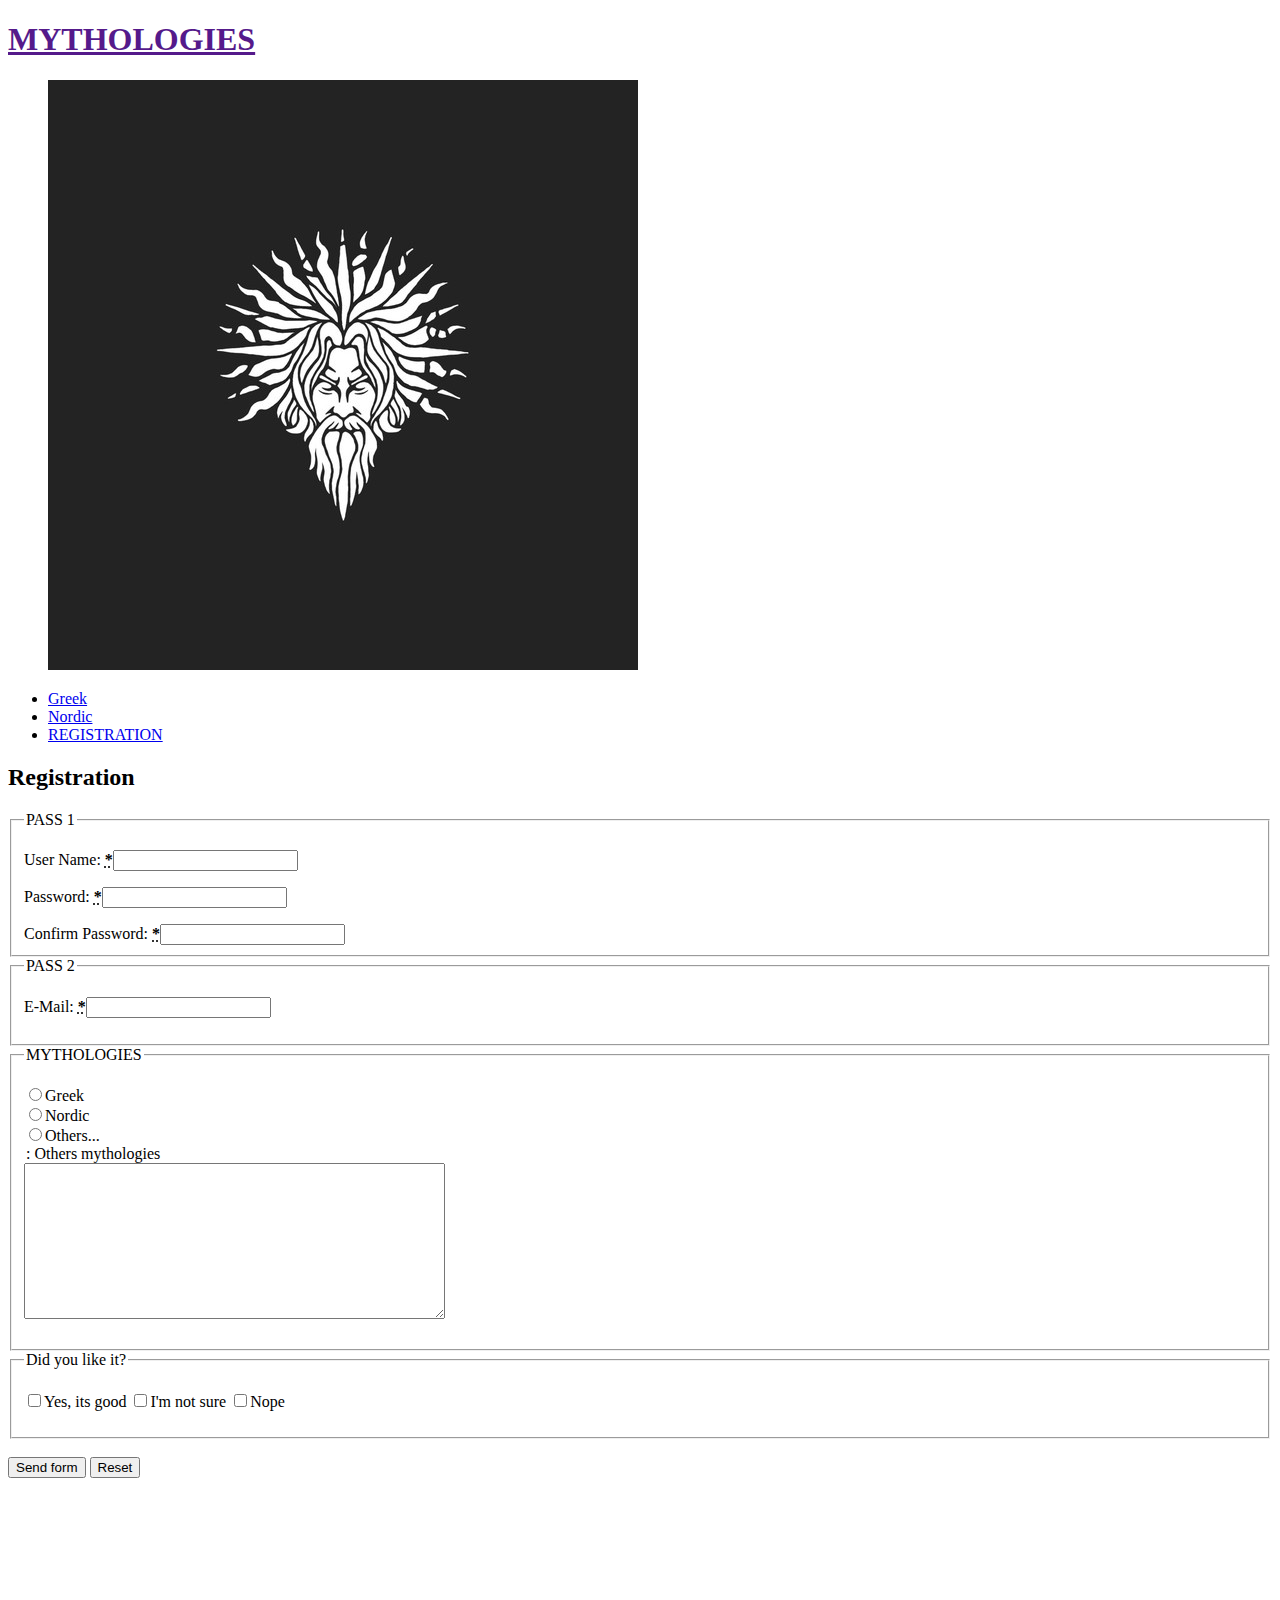
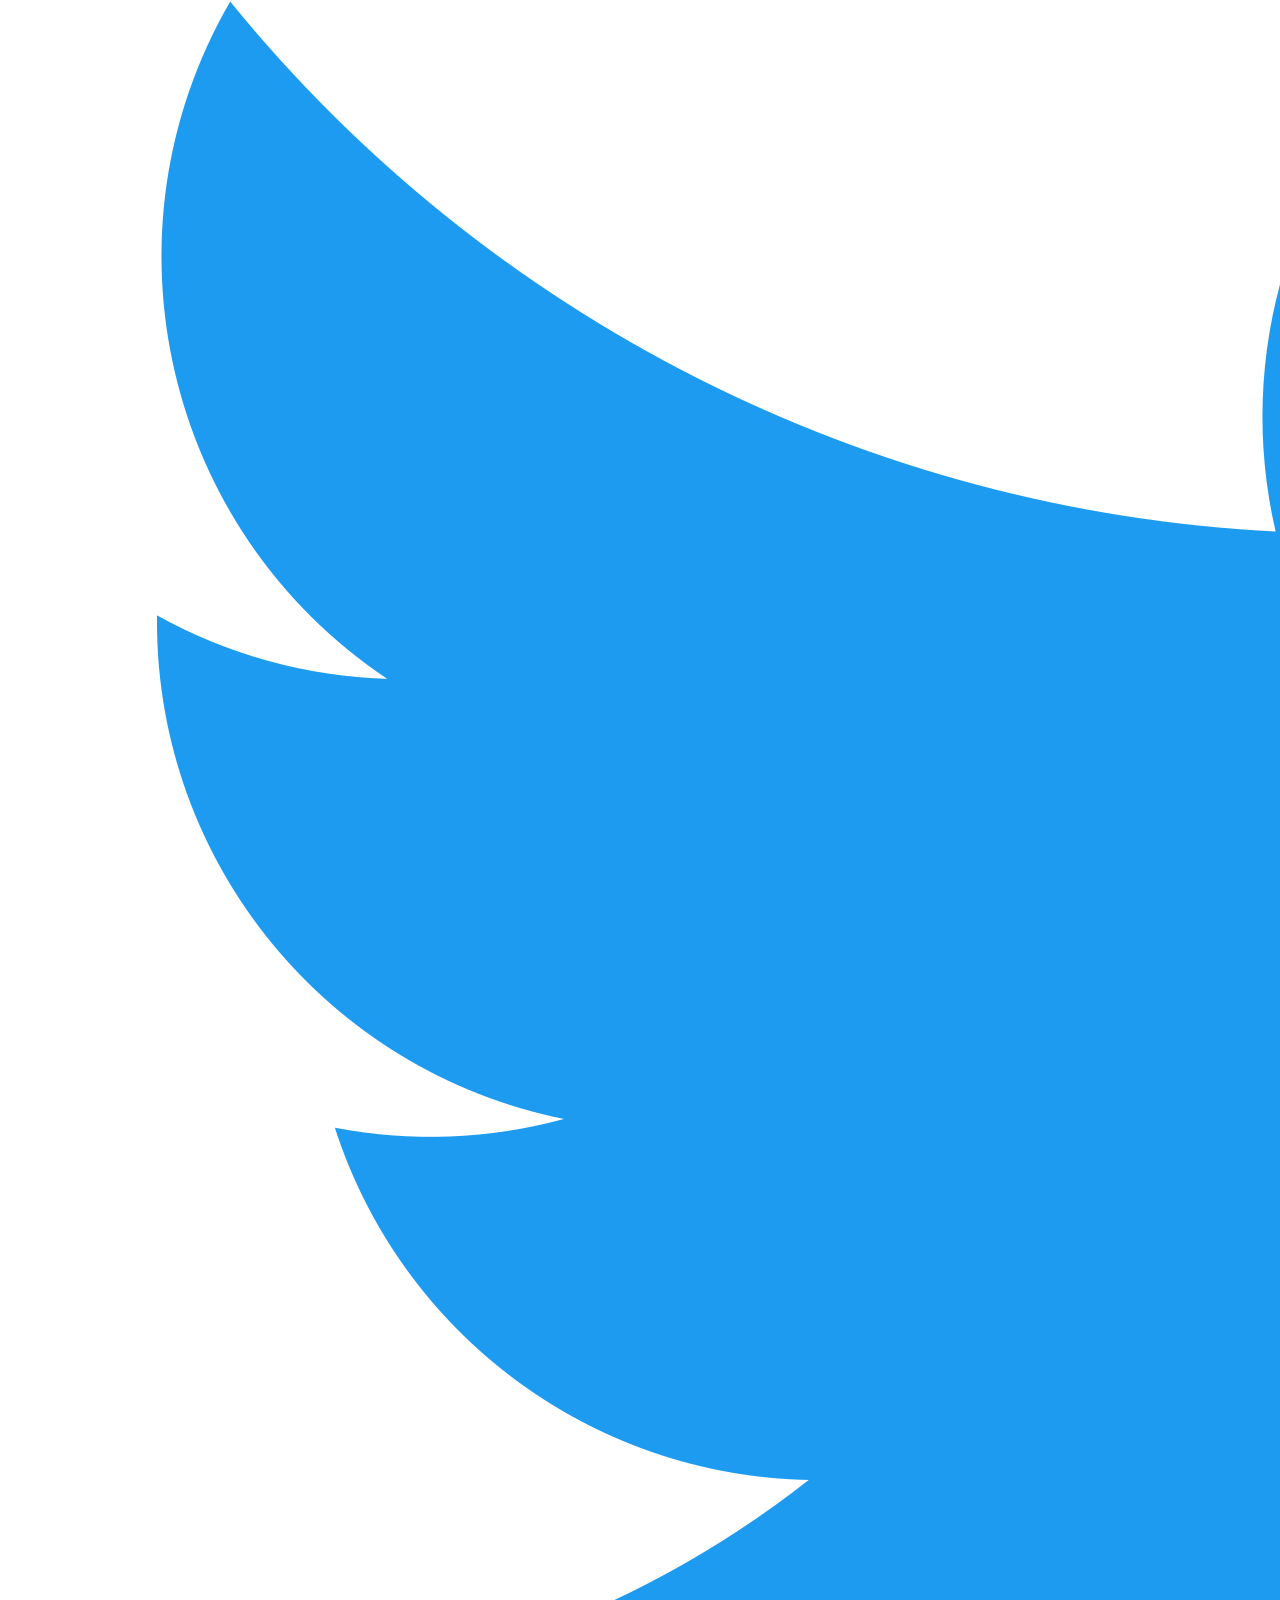
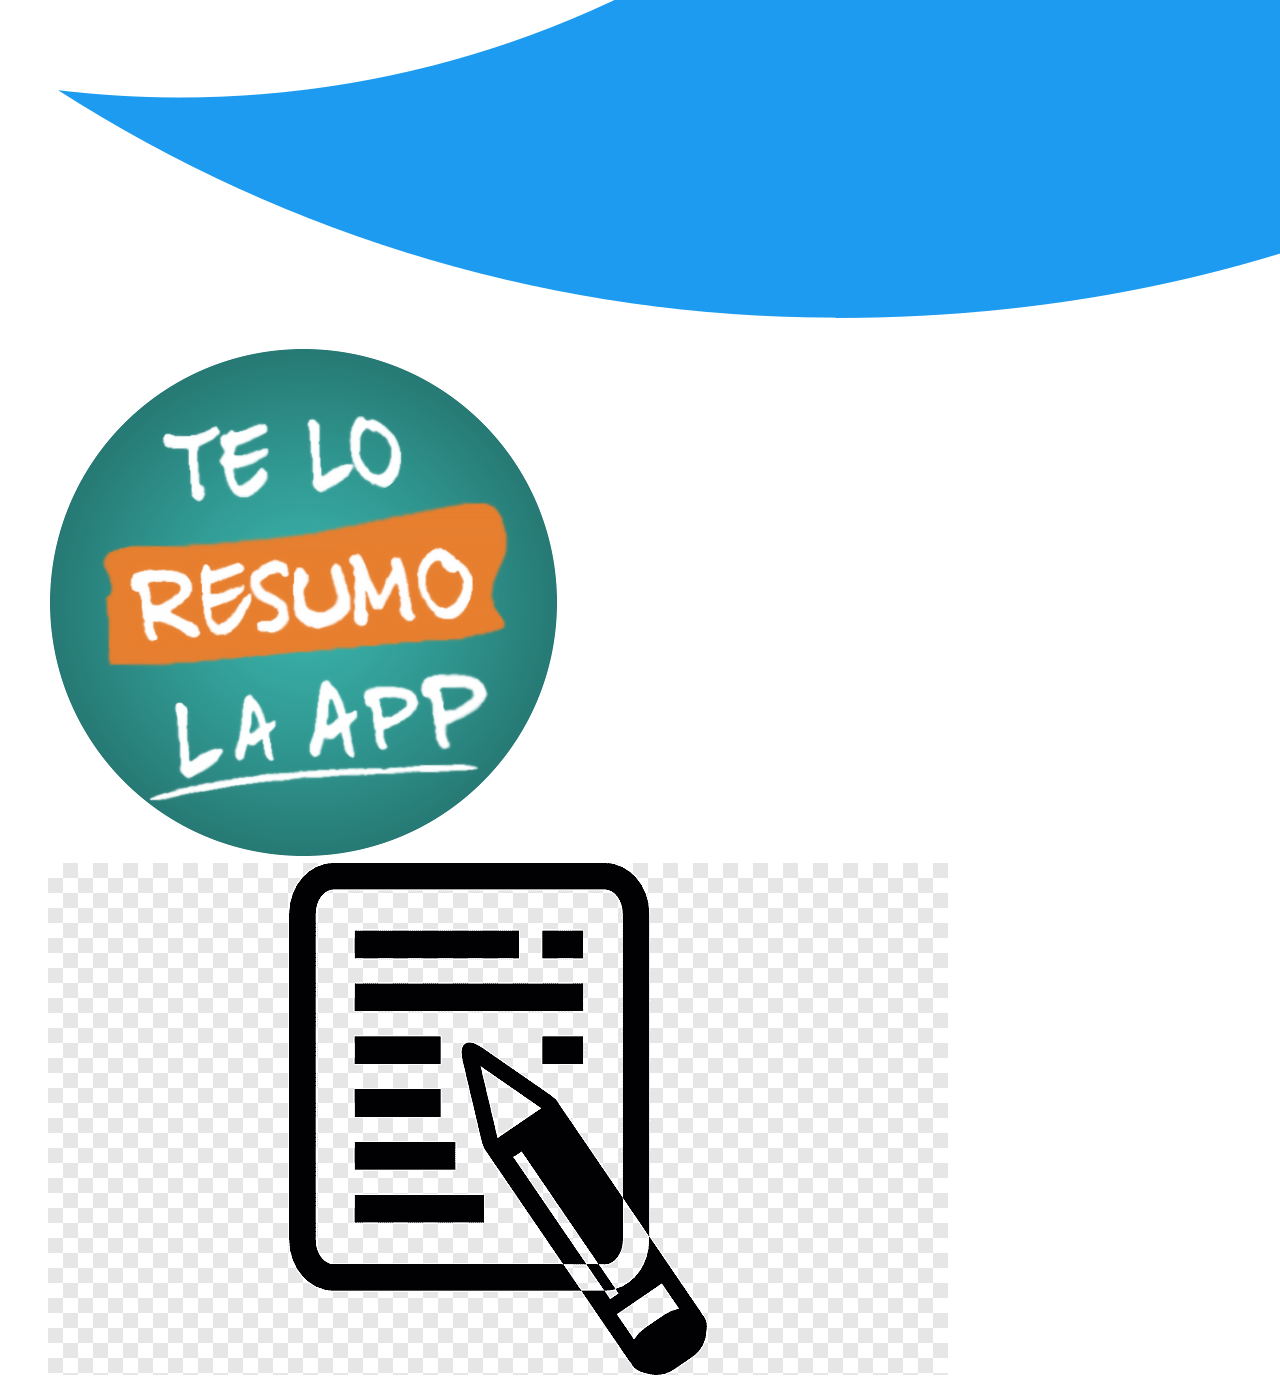
==== registration.html @ f06e01f7 "hola" ====
<!DOCTYPE html>
<html lang="en">

<head>
    <meta charset="utf-8">
    <title>MYTHOLOGIES</title>
    <link href="" type="text/css" rel="stylesheet">
</head>

<body>
    <header>
        <h1><a href="">MYTHOLOGIES</a></h1>
        <figure>
            <img src="../IMAGES/logo.jpg">
        </figure>
        <nav>
            <ul>
                <li><a href="../GREEK/greek.html">Greek</a></li>
                <li><a href="../NORDIC/nordic.html">Nordic</a></li>
                <li><a href="../registration.html">REGISTRATION </a></li>
            </ul>
        </nav>
    </header>
    <section>
        <h2>Registration</h2>
        <fieldset>
            <legend>PASS 1</legend>
            <p>
                User Name: <strong><abbr title="required">*</abbr></strong><input name="username" type="text" />
            </p>
            <p>
                Password: <strong><abbr title="required">*</abbr></strong><input name="password" type="password" />
            </p>
                Confirm Password: <strong><abbr title="required">*</abbr></strong><input name="confirm" type="password" />    
        </fieldset>
       
        <fieldset>
            <legend>PASS 2</legend>
            <p>
                E-Mail: <strong><abbr title="required">*</abbr></strong><input name="E-Mail" type="text" />
            </p>
        </fieldset>
        <fieldset>
            <legend>MYTHOLOGIES</legend>
            <p>
                <input type="radio" name="PC" value="G">Greek<br>
                <input type="radio" name="PC" value="N">Nordic<br>
                <input type="radio" name="PC" value="O">Others...
            <legend>: Others mythologies</legend>
            <textarea name="comments" rows="10" cols="50"></textarea>

            </p>
        </fieldset>
        <fieldset>
            <legend>Did you like it?</legend>
            <p>
                <input type="checkbox" name="like_1">Yes, its good
                <input type="checkbox" name="like_2">I'm not sure
                <input type="checkbox" name="like_3">Nope
        </fieldset>


        <br><input type="submit" value="Send form">
        <input type="reset" value="Reset">
    </section>

    <footer>
        <figure>
            <img src="IMAGES/twiterColaborador.jpg">
            <img src="IMAGES/teloresumoColaborador.png">
            <img src="IMAGES/escrituraColaborador.png">
        </figure>
    </footer>
</body>

</html>
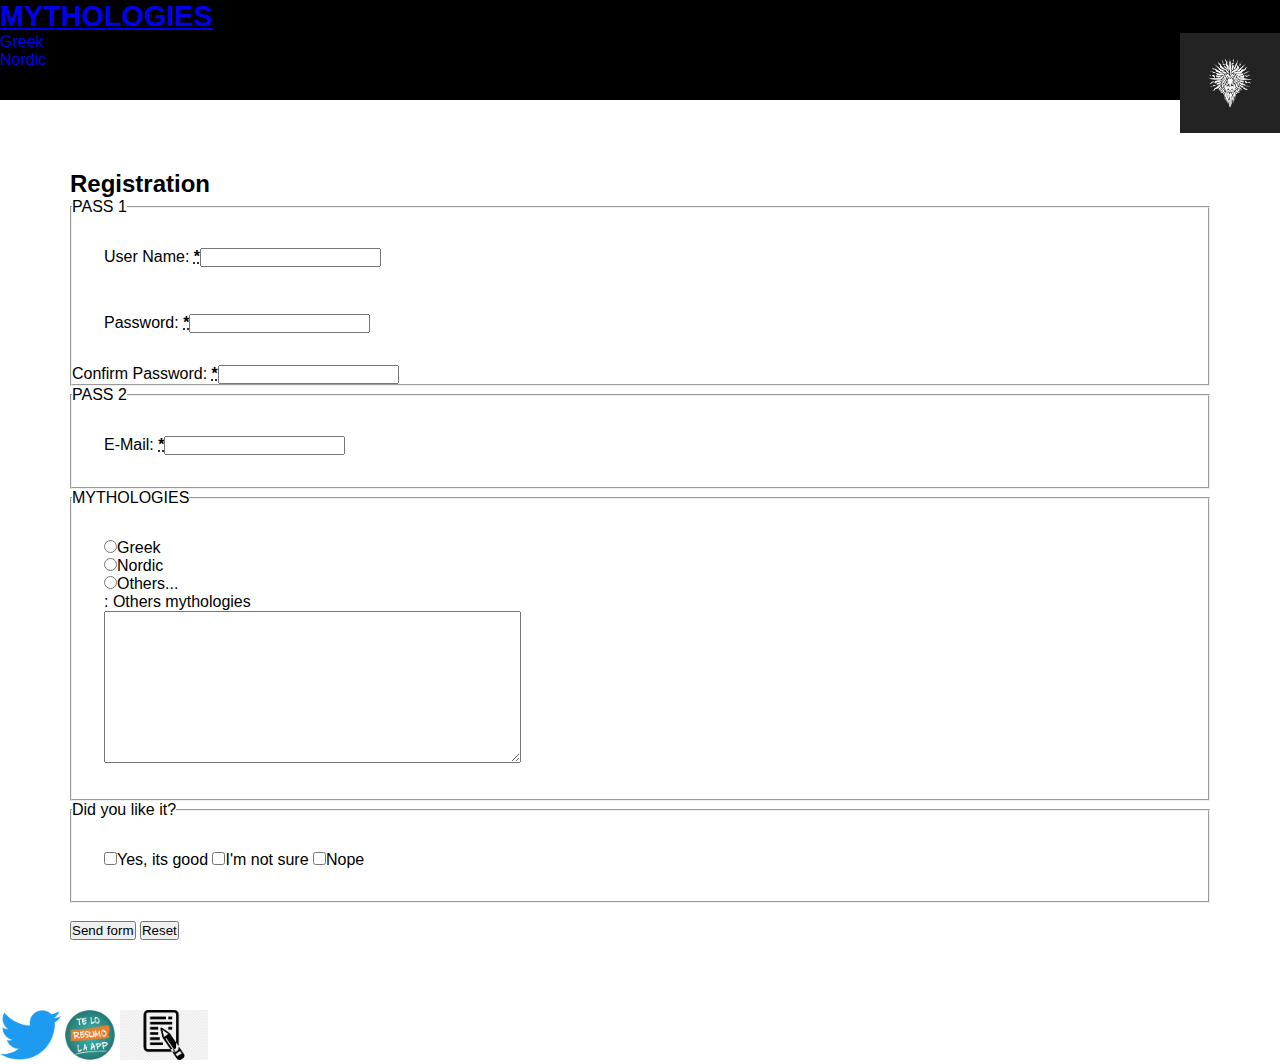
==== commit 2fb1e30f: "hola" ====
--- a/registration.html
+++ b/registration.html
@@ -4,20 +4,19 @@
 <head>
     <meta charset="utf-8">
     <title>MYTHOLOGIES</title>
-    <link href="" type="text/css" rel="stylesheet">
+    <link href="CSS/style.css" type="text/css" rel="stylesheet">
 </head>
 
 <body>
     <header>
-        <h1><a href="">MYTHOLOGIES</a></h1>
+        <h1><a href="index.html">MYTHOLOGIES</a></h1>
         <figure>
-            <img src="../IMAGES/logo.jpg">
+            <img src="IMAGES/logo.jpg" class="logo">
         </figure>
         <nav>
             <ul>
-                <li><a href="../GREEK/greek.html">Greek</a></li>
-                <li><a href="../NORDIC/nordic.html">Nordic</a></li>
-                <li><a href="../registration.html">REGISTRATION </a></li>
+                <li><a href="GREEK/greek.html">Greek</a></li>
+                <li><a href="NORDIC/nordic.html">Nordic</a></li>
             </ul>
         </nav>
     </header>
@@ -65,12 +64,10 @@
     </section>
 
     <footer>
-        <figure>
-            <img src="IMAGES/twiterColaborador.jpg">
-            <img src="IMAGES/teloresumoColaborador.png">
-            <img src="IMAGES/escrituraColaborador.png">
-        </figure>
-    </footer>
+        <img src="IMAGES/twiterColaborador.jpg" class="fotosColab">
+        <img src="IMAGES/teloresumoColaborador.png" class="fotosColab">
+        <img src="IMAGES/escrituraColaborador.png" class="fotosColab">
+</footer>
 </body>
 
 </html>--- a/CSS/style.css
+++ b/CSS/style.css
@@ -0,0 +1,86 @@
+*{
+    margin: 0;
+    padding: 0;
+}
+
+body{
+    margin: 0 auto;
+    font-family: 'Roboto', sans-serif;
+}
+p{
+    padding: 15px;
+    margin: 17px;
+}
+
+
+nav a{
+    text-decoration: none;
+}
+
+
+ul{
+    list-style: none;
+}
+
+h1{
+    font-size: 1.8rem;
+    text-align: center; 
+    display: inline-block;
+}
+
+  
+header img {
+    height: 40px;
+  
+  }
+header{
+    background-color: black;
+    height: 100px;
+}
+.logo{
+    float: right;
+    height: 100px;
+}
+
+.imagesIndexGreek{
+    height: 250px;
+    float: left;
+    padding: 10px;
+}
+
+.imagesIndexNordic{
+    height: 250px;
+    float: right;
+    padding: 10px;
+}
+
+.fotosColab{
+    height: 50px;
+}
+
+.greekphoto{
+    height: 250px;
+}
+
+.godsgreeks{
+    height: 500px;
+    padding: 10px;
+}
+
+.nordicphoto{
+    height: 250px;
+}
+
+.godsnordic{
+    height: 250px;
+}
+
+article{
+    width: 1000px;
+    margin: 0 auto;
+}
+
+section{
+    margin: 20px;
+    padding: 50px;
+}
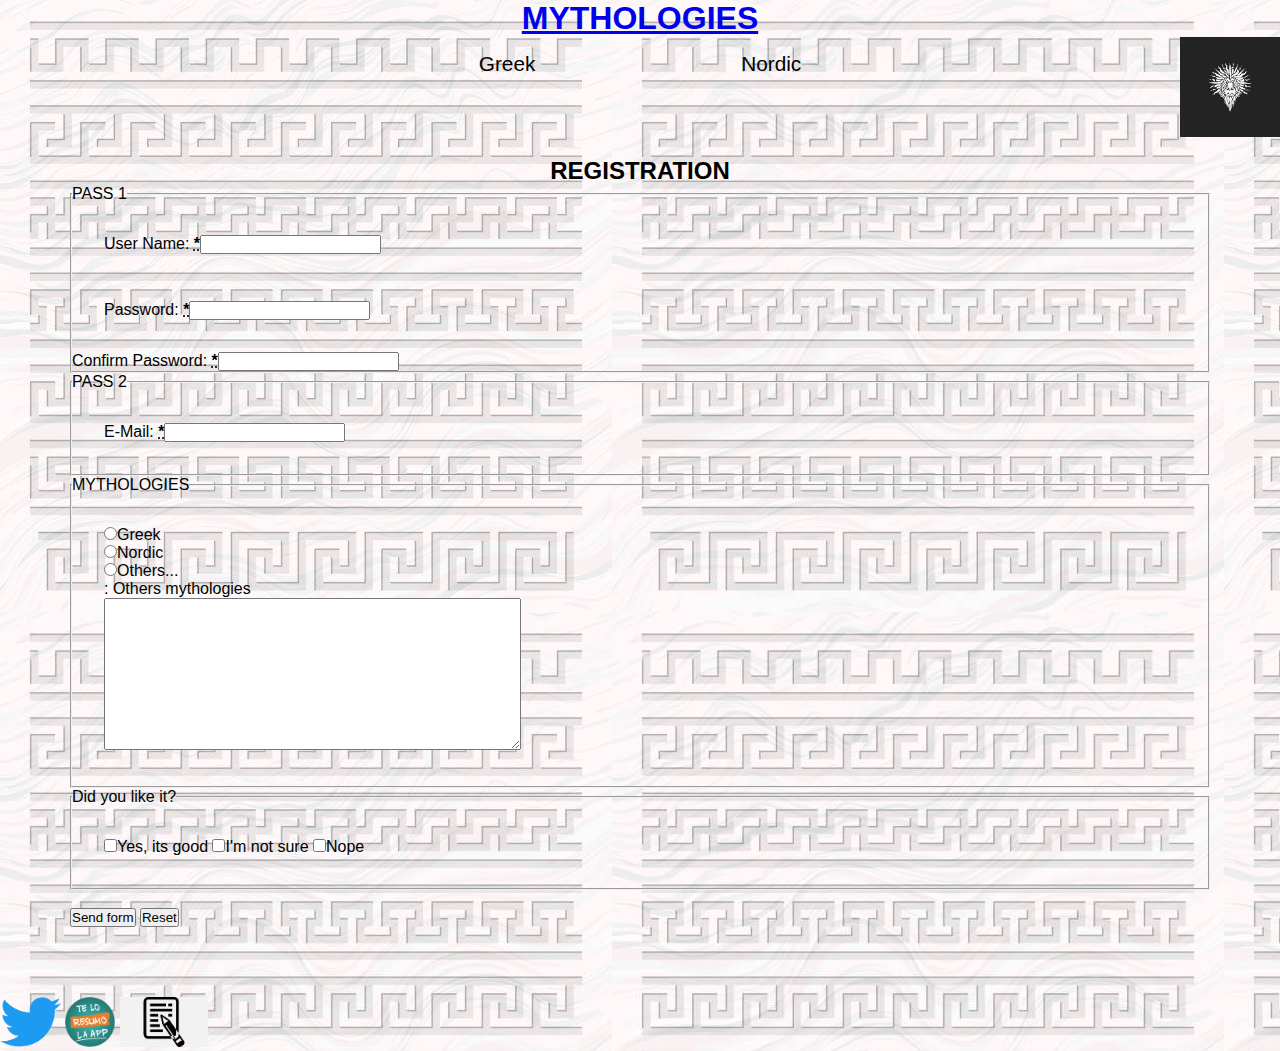
==== commit 2e9577eb: "hola" ====
--- a/registration.html
+++ b/registration.html
@@ -8,6 +8,7 @@
 </head>
 
 <body>
+    <div class="div-image-fondo-todo">
     <header>
         <h1><a href="index.html">MYTHOLOGIES</a></h1>
         <figure>
@@ -21,7 +22,7 @@
         </nav>
     </header>
     <section>
-        <h2>Registration</h2>
+        <h2>REGISTRATION</h2>
         <fieldset>
             <legend>PASS 1</legend>
             <p>
@@ -68,6 +69,7 @@
         <img src="IMAGES/teloresumoColaborador.png" class="fotosColab">
         <img src="IMAGES/escrituraColaborador.png" class="fotosColab">
 </footer>
+    </div>
 </body>
 
 </html>--- a/CSS/style.css
+++ b/CSS/style.css
@@ -4,14 +4,13 @@
 }
 
 body{
-    margin: 0 auto;
     font-family: 'Roboto', sans-serif;
 }
+
 p{
     padding: 15px;
     margin: 17px;
 }
-
 
 nav a{
     text-decoration: none;
@@ -23,20 +22,44 @@
 }
 
 h1{
-    font-size: 1.8rem;
     text-align: center; 
-    display: inline-block;
 }
 
-  
-header img {
-    height: 40px;
-  
-  }
-header{
-    background-color: black;
-    height: 100px;
+
+header h1{
+    text-align: center;
 }
+
+nav {
+    font-size: 1.3rem;
+    text-align: center;
+    padding: .5em;
+    margin:  5px 170px;
+
+}
+
+nav li{
+    display: inline;
+    padding: 20px 100px;
+}
+
+nav a {
+    color: black;
+    text-decoration: solid;
+}
+
+.div-image-fondo-nordic{
+    background-image: url(../IMAGES/fondonordic.jpeg);
+}
+
+.div-image-fondo-greek{
+    background-image: url(../IMAGES/fondogreek.jpeg);
+}
+
+.div-image-fondo-todo{
+    background-image: url(../IMAGES/fondogreek.jpeg);
+}
+
 .logo{
     float: right;
     height: 100px;
@@ -59,20 +82,36 @@
 }
 
 .greekphoto{
-    height: 250px;
+    height: 280px;
+    display: block;
+    margin-left: auto;
+    margin-right: auto;
 }
 
 .godsgreeks{
     height: 500px;
-    padding: 10px;
+    padding: 30px;
+    display: block;
+    margin-left: auto;
+    margin-right: auto;
 }
 
 .nordicphoto{
-    height: 250px;
+    height: 280px;
+    display: block;
+    margin-left: auto;
+    margin-right: auto;
 }
 
 .godsnordic{
     height: 250px;
+    display: block;
+    margin-left: auto;
+    margin-right: auto;
+}
+
+h2{
+    text-align: center;
 }
 
 article{
@@ -84,3 +123,37 @@
     margin: 20px;
     padding: 50px;
 }
+
+.fondonordic{
+    background-color: #fff;
+}
+
+table, th, td{
+    text-align: center;
+    border-collapse: collapse;
+    border: 2px solid;
+}
+
+th{
+    padding: 10px 10px;
+    padding-bottom: 12px;
+    background-color: #f5f36f98;
+}
+
+td{
+    padding: 7px 7px;
+    padding-bottom: 12px;
+    background-color:#f02b5cb2;
+}
+
+table{
+    float: center;
+}
+
+.hellenicname{
+    background-color: #e05947b2;
+}
+
+.attribution{
+    background-color: #ff000088;
+}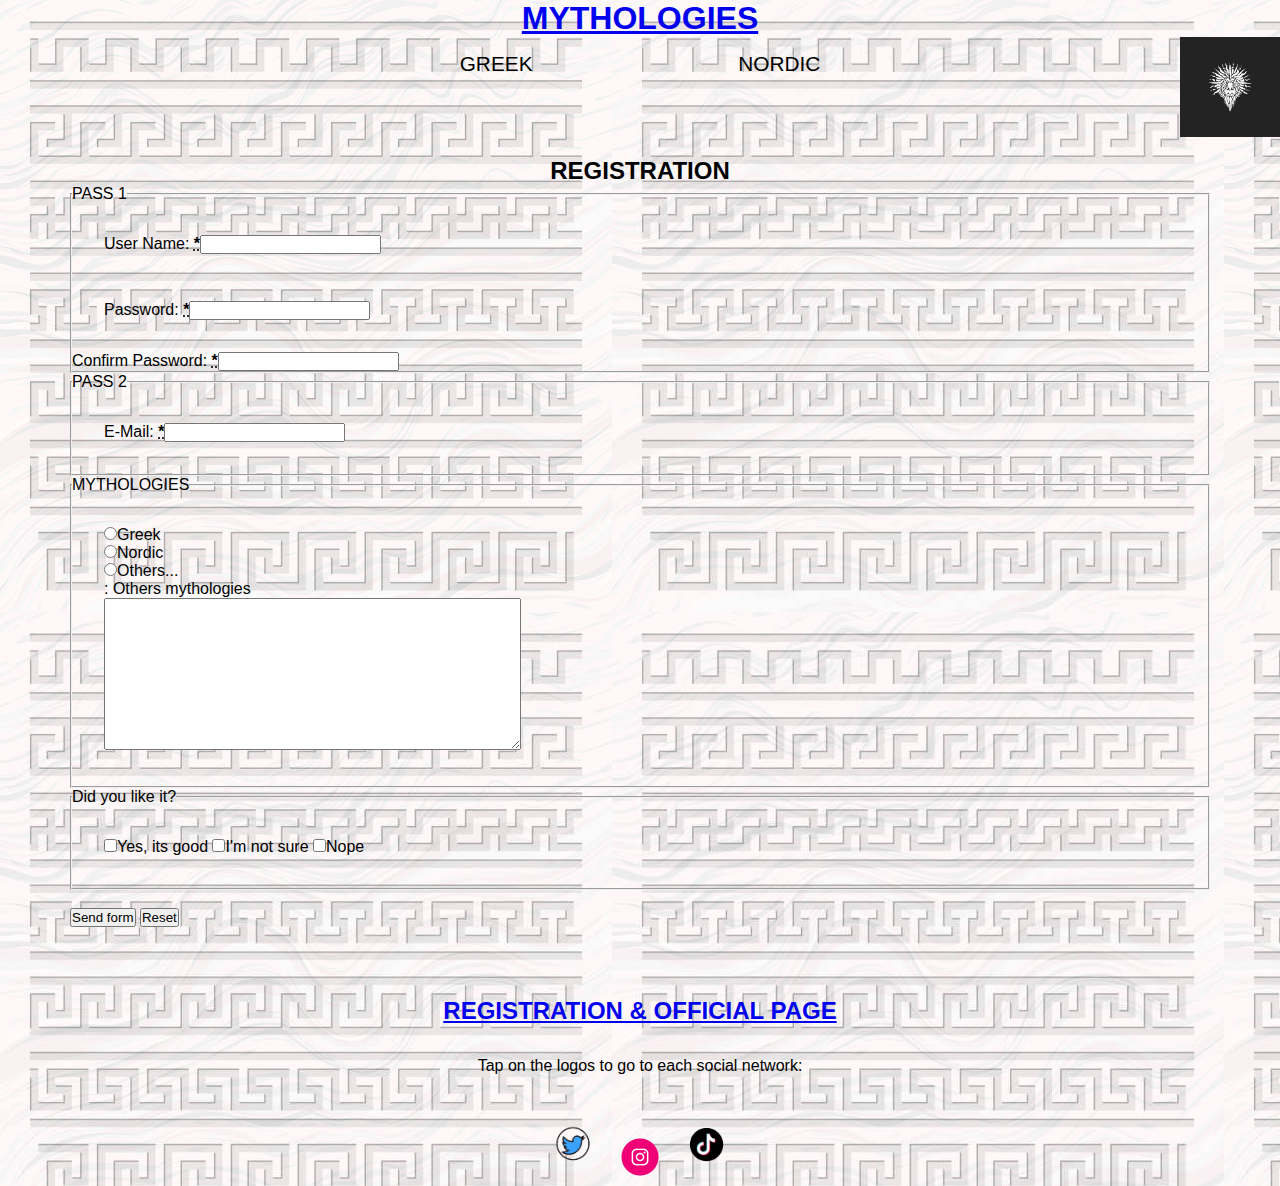
==== commit d36bdc2f: "hola" ====
--- a/registration.html
+++ b/registration.html
@@ -16,8 +16,8 @@
         </figure>
         <nav>
             <ul>
-                <li><a href="GREEK/greek.html">Greek</a></li>
-                <li><a href="NORDIC/nordic.html">Nordic</a></li>
+                <li><a href="GREEK/greek.html">GREEK</a></li>
+                <li><a href="NORDIC/nordic.html">NORDIC</a></li>
             </ul>
         </nav>
     </header>
@@ -65,11 +65,15 @@
     </section>
 
     <footer>
-        <img src="IMAGES/twiterColaborador.jpg" class="fotosColab">
-        <img src="IMAGES/teloresumoColaborador.png" class="fotosColab">
-        <img src="IMAGES/escrituraColaborador.png" class="fotosColab">
-</footer>
-    </div>
+        <h2><a href="registration.html">REGISTRATION & OFFICIAL PAGE</a></h2>
+        <div>
+        <p>Tap on the logos to go to each social network:</p>
+            <a href="https://twitter.com/MythologiesEFR"><img src="IMAGES/2.webp" class="fotosTwiter"></a>
+            <a href="https://twitter.com/MythologiesEFR"><img src="IMAGES/1.webp" class="fotosInsta"></a>
+            <a href="https://twitter.com/MythologiesEFR"></a><img src="IMAGES/3.gif" class="fotosTwiter">
+        </div>
+
+    </footer>
 </body>
 
 </html>--- a/CSS/style.css
+++ b/CSS/style.css
@@ -77,7 +77,17 @@
     padding: 10px;
 }
 
-.fotosColab{
+.fotosTwiter{
+    height: 75px;
+}
+
+.fotosRegistro{
+    padding: 10px;
+    height: 50px;
+    
+}
+
+.fotosInsta{
     height: 50px;
 }
 
@@ -156,4 +166,8 @@
 
 .attribution{
     background-color: #ff000088;
+}
+
+footer{
+    text-align: center;
 }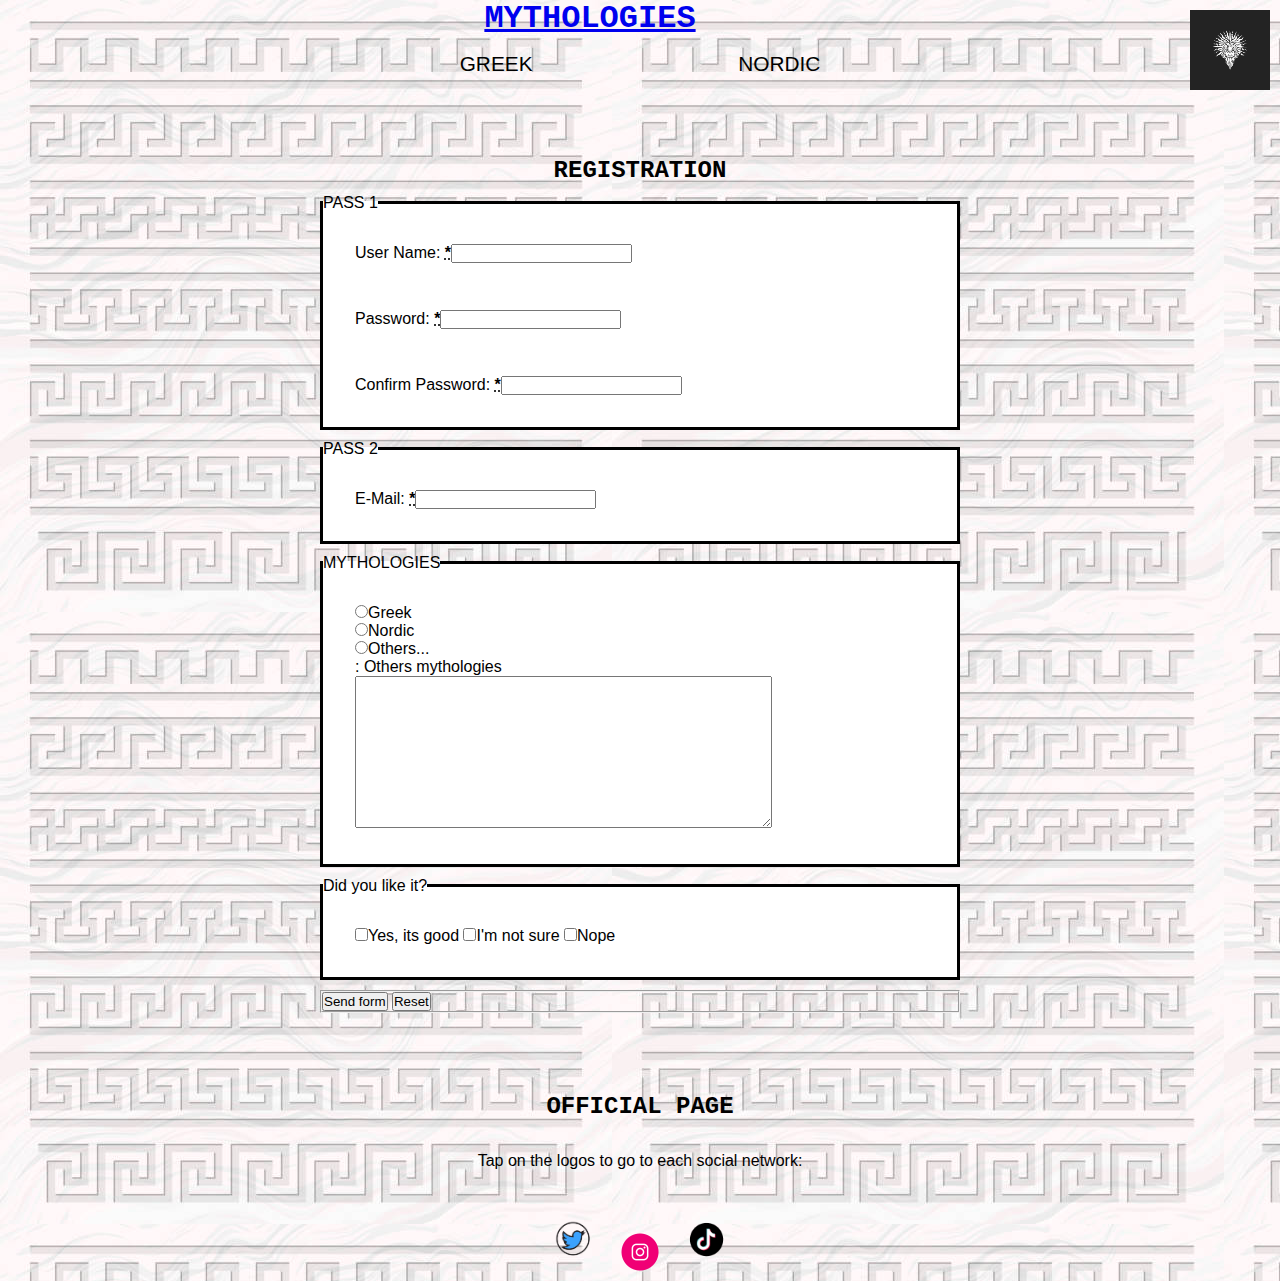
==== commit 93aff5b3: "hola" ====
--- a/registration.html
+++ b/registration.html
@@ -9,71 +9,77 @@
 
 <body>
     <div class="div-image-fondo-todo">
-    <header>
-        <h1><a href="index.html">MYTHOLOGIES</a></h1>
-        <figure>
-            <img src="IMAGES/logo.jpg" class="logo">
-        </figure>
-        <nav>
-            <ul>
-                <li><a href="GREEK/greek.html">GREEK</a></li>
-                <li><a href="NORDIC/nordic.html">NORDIC</a></li>
-            </ul>
-        </nav>
-    </header>
-    <section>
-        <h2>REGISTRATION</h2>
-        <fieldset>
-            <legend>PASS 1</legend>
-            <p>
-                User Name: <strong><abbr title="required">*</abbr></strong><input name="username" type="text" />
-            </p>
-            <p>
-                Password: <strong><abbr title="required">*</abbr></strong><input name="password" type="password" />
-            </p>
-                Confirm Password: <strong><abbr title="required">*</abbr></strong><input name="confirm" type="password" />    
-        </fieldset>
-       
-        <fieldset>
-            <legend>PASS 2</legend>
-            <p>
-                E-Mail: <strong><abbr title="required">*</abbr></strong><input name="E-Mail" type="text" />
-            </p>
-        </fieldset>
-        <fieldset>
-            <legend>MYTHOLOGIES</legend>
-            <p>
-                <input type="radio" name="PC" value="G">Greek<br>
-                <input type="radio" name="PC" value="N">Nordic<br>
-                <input type="radio" name="PC" value="O">Others...
-            <legend>: Others mythologies</legend>
-            <textarea name="comments" rows="10" cols="50"></textarea>
+        <img src="IMAGES/logo.jpg" class="logo">
 
-            </p>
-        </fieldset>
-        <fieldset>
-            <legend>Did you like it?</legend>
-            <p>
-                <input type="checkbox" name="like_1">Yes, its good
-                <input type="checkbox" name="like_2">I'm not sure
-                <input type="checkbox" name="like_3">Nope
-        </fieldset>
+        <header>
+            <h1><a href="index.html">MYTHOLOGIES</a></h1>
 
+            <nav>
+                <ul>
+                    <li><a href="GREEK/greek.html">GREEK</a></li>
+                    <li><a href="NORDIC/nordic.html">NORDIC</a></li>
+                </ul>
+            </nav>
+        </header>
+        <section>
+            <h2>REGISTRATION</h2>
+            <fieldset class="fondoregistre">
+                <legend>PASS 1</legend>
+                <p>
+                    User Name: <strong><abbr title="required">*</abbr></strong><input name="username" type="text" />
+                </p>
+                <p>
+                    Password: <strong><abbr title="required">*</abbr></strong><input name="password" type="password" />
+                </p>
+                <p>
+                    Confirm Password: <strong><abbr title="required">*</abbr></strong><input name="confirm"
+                        type="password" />
+                </p>
+            </fieldset>
 
-        <br><input type="submit" value="Send form">
-        <input type="reset" value="Reset">
-    </section>
+            <fieldset class="fondoregistre">
+                <legend>PASS 2</legend>
+                <p>
+                    E-Mail: <strong><abbr title="required">*</abbr></strong><input name="E-Mail" type="text" />
+                </p>
+            </fieldset>
+            <fieldset class="fondoregistre">
+                <legend>MYTHOLOGIES</legend>
+                <p>
+                    <input type="radio" name="PC" value="G">Greek<br>
+                    <input type="radio" name="PC" value="N">Nordic<br>
+                    <input type="radio" name="PC" value="O">Others...
+                    <legend>: Others mythologies</legend>
+                    <textarea name="comments" rows="10" cols="50"></textarea>
 
-    <footer>
-        <h2><a href="registration.html">REGISTRATION & OFFICIAL PAGE</a></h2>
-        <div>
-        <p>Tap on the logos to go to each social network:</p>
-            <a href="https://twitter.com/MythologiesEFR"><img src="IMAGES/2.webp" class="fotosTwiter"></a>
-            <a href="https://twitter.com/MythologiesEFR"><img src="IMAGES/1.webp" class="fotosInsta"></a>
-            <a href="https://twitter.com/MythologiesEFR"></a><img src="IMAGES/3.gif" class="fotosTwiter">
-        </div>
+                </p>
+            </fieldset>
+            <fieldset class="fondoregistre">
+                <legend>Did you like it?</legend>
+                <p>
+                    <input type="checkbox" name="like_1">Yes, its good
+                    <input type="checkbox" name="like_2">I'm not sure
+                    <input type="checkbox" name="like_3">Nope
+                </p>
+            </fieldset>
 
-    </footer>
+            <fieldset class="bottons">
+                <input type="submit" value="Send form">
+                <input type="reset" value="Reset">
+            </fieldset>
+
+        </section>
+
+        <footer>
+            <h2><a>OFFICIAL PAGE</a></h2>
+            <div>
+                <p>Tap on the logos to go to each social network:</p>
+                <a href="https://twitter.com/MythologiesEFR"><img src="IMAGES/1.webp" class="fotosTwiter"></a>
+                <a href="https://instagram.com/mythologiesefr"><img src="IMAGES/2.gif" class="fotosInsta"></a>
+            <a href="https://www.tiktok.com/@mythologiesefr?is_from_webapp=1&sender_device=pc"><img src="IMAGES/3.gif" class="fotosTwiter"></a>
+            </div>
+
+        </footer>
 </body>
 
 </html>--- a/CSS/style.css
+++ b/CSS/style.css
@@ -10,10 +10,7 @@
 p{
     padding: 15px;
     margin: 17px;
-}
-
-nav a{
-    text-decoration: none;
+    font-family: 'Anton', sans-serif;
 }
 
 
@@ -22,20 +19,29 @@
 }
 
 h1{
-    text-align: center; 
-}
-
-
-header h1{
-    text-align: center;
-}
-
+    text-align: center;
+    font-family: 'Martian Mono', monospace;
+}
+
+h2{
+    text-align: center;
+    font-family: 'Martian Mono', monospace;
+}
+
+h3{
+font-family: 'Markazi Text', serif;
+}
 nav {
     font-size: 1.3rem;
     text-align: center;
     padding: .5em;
-    margin:  5px 170px;
-
+    margin:  5px 320px;
+}
+
+nav #fondonordic{
+    border-width: 3px;
+    border-style: solid;
+    border-color: rgb(0, 0, 0);
 }
 
 nav li{
@@ -60,9 +66,13 @@
     background-image: url(../IMAGES/fondogreek.jpeg);
 }
 
+/*TOTES LES IMAGES */
 .logo{
     float: right;
-    height: 100px;
+    display: flex;
+    height: 80px;
+    margin: 10px 10px;
+    flex-flow: row wrap;
 }
 
 .imagesIndexGreek{
@@ -96,6 +106,9 @@
     display: block;
     margin-left: auto;
     margin-right: auto;
+    border-width: 3px;
+    border-style: solid;
+    border-color: rgb(0, 0, 0);
 }
 
 .godsgreeks{
@@ -104,6 +117,7 @@
     display: block;
     margin-left: auto;
     margin-right: auto;
+    
 }
 
 .nordicphoto{
@@ -111,6 +125,9 @@
     display: block;
     margin-left: auto;
     margin-right: auto;
+    border-width: 3px;
+    border-style: solid;
+    border-color: rgb(0, 0, 0);
 }
 
 .godsnordic{
@@ -118,10 +135,9 @@
     display: block;
     margin-left: auto;
     margin-right: auto;
-}
-
-h2{
-    text-align: center;
+    border-width: 3px;
+    border-style: solid;
+    border-color: rgb(0, 0, 0);
 }
 
 article{
@@ -134,8 +150,12 @@
     padding: 50px;
 }
 
+
 .fondonordic{
     background-color: #fff;
+    border-width: 3px;
+    border-style: solid;
+    border-color: rgb(0, 0, 0);
 }
 
 table, th, td{
@@ -168,6 +188,22 @@
     background-color: #ff000088;
 }
 
+main{
+    text-align: center;
+}
+
 footer{
     text-align: center;
-}+}
+
+.fondoregistre{
+    border-width: 3px;
+    border-style: solid;
+    border-color: rgb(0, 0, 0);
+    background-color: #fff;
+    margin: 10px 250px;
+}
+
+.bottons{
+    margin: 10px 250px;
+}
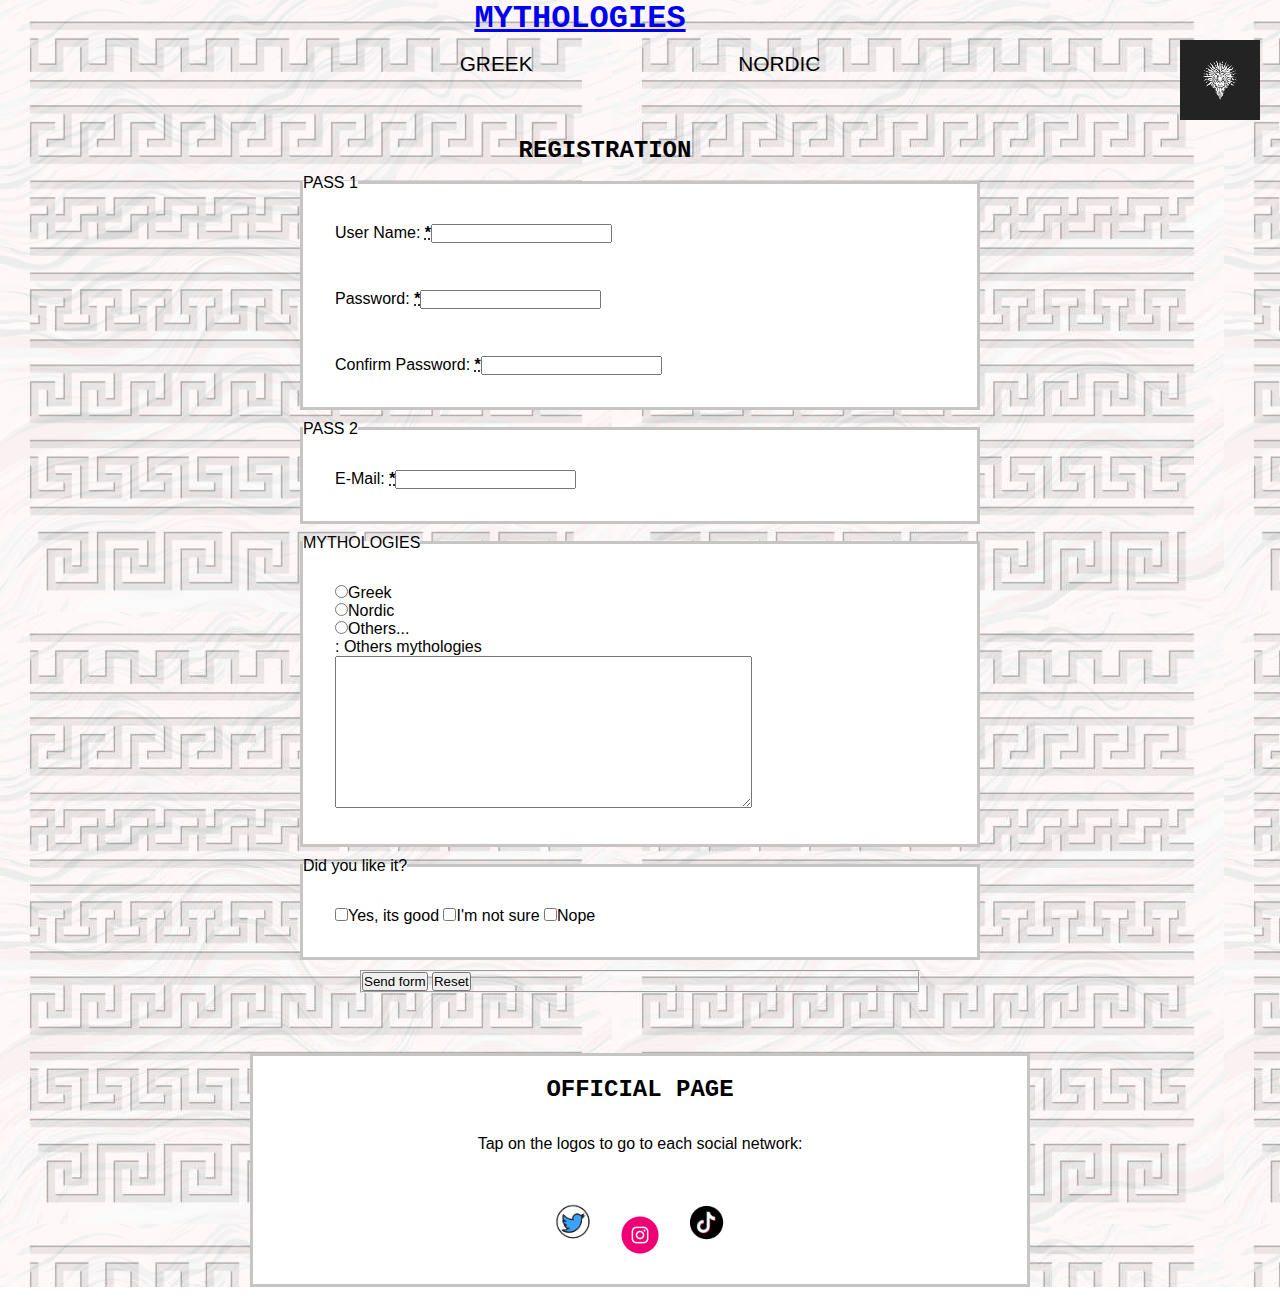
==== commit 7b01ce61: "hola" ====
--- a/registration.html
+++ b/registration.html
@@ -70,7 +70,7 @@
 
         </section>
 
-        <footer>
+        <footer class="fondoregistre">
             <h2><a>OFFICIAL PAGE</a></h2>
             <div>
                 <p>Tap on the logos to go to each social network:</p>
--- a/CSS/style.css
+++ b/CSS/style.css
@@ -2,7 +2,7 @@
     margin: 0;
     padding: 0;
 }
-
+/*CLASES BASIQUES*/
 body{
     font-family: 'Roboto', sans-serif;
 }
@@ -13,24 +13,49 @@
     font-family: 'Anton', sans-serif;
 }
 
-
+article{
+    width: 1000px;
+    margin: 50px auto;
+}
+
+section{
+    margin: 10px;
+    padding: 40px;
+}
+
+main{
+    text-align: center;
+}
+
+footer{
+    text-align: center;
+    margin: 30px 295px;
+    padding: 20px;
+}
+/*FINAL CLASES BASIQUES*/
+
+
+
+
+/*TITULS*/
+h1, h2{
+    text-align: center;
+    font-family: 'Martian Mono', monospace;
+}
+
+h3{
+font-family: 'Markazi Text', serif;
+}
+/*FINAL DELS TITULS*/
+
+
+
+
+/*LLISTES*/
 ul{
     list-style: none;
 }
 
-h1{
-    text-align: center;
-    font-family: 'Martian Mono', monospace;
-}
-
-h2{
-    text-align: center;
-    font-family: 'Martian Mono', monospace;
-}
-
-h3{
-font-family: 'Markazi Text', serif;
-}
 nav {
     font-size: 1.3rem;
     text-align: center;
@@ -53,7 +78,12 @@
     color: black;
     text-decoration: solid;
 }
-
+/*FINAL LLISTES*/
+
+
+
+
+/*TOTES LES IMAGES */
 .div-image-fondo-nordic{
     background-image: url(../IMAGES/fondonordic.jpeg);
 }
@@ -66,13 +96,10 @@
     background-image: url(../IMAGES/fondogreek.jpeg);
 }
 
-/*TOTES LES IMAGES */
 .logo{
     float: right;
-    display: flex;
     height: 80px;
-    margin: 10px 10px;
-    flex-flow: row wrap;
+    margin: 40px 20px;
 }
 
 .imagesIndexGreek{
@@ -139,25 +166,44 @@
     border-style: solid;
     border-color: rgb(0, 0, 0);
 }
-
-article{
-    width: 1000px;
-    margin: 0 auto;
-}
-
-section{
-    margin: 20px;
-    padding: 50px;
-}
-
-
+/*FINAL IMAGES*/
+
+
+
+
+/*COLOR DE FONDOS Y BORDES*/
 .fondonordic{
     background-color: #fff;
     border-width: 3px;
     border-style: solid;
-    border-color: rgb(0, 0, 0);
-}
-
+    border-color: rgb(145, 145, 145);
+}
+
+.fondogreek{
+    background-color: #fff;
+    border-width: 3px;
+    border-style: solid;
+    border-color: rgb(145, 145, 145);
+
+}
+
+.fondoregistre{
+    border-width: 3px;
+    border-style: solid;
+    border-color: rgb(199, 196, 196);
+    background-color: #fff;
+    margin: 10px 250px;
+}
+
+.bottons{
+    margin: 10px 310px;
+}
+/*FINAL COLOR DE FONDOS Y BORDES*/
+
+
+
+
+/*TABLA DELS DEUS GREEKS*/
 table, th, td{
     text-align: center;
     border-collapse: collapse;
@@ -187,23 +233,4 @@
 .attribution{
     background-color: #ff000088;
 }
-
-main{
-    text-align: center;
-}
-
-footer{
-    text-align: center;
-}
-
-.fondoregistre{
-    border-width: 3px;
-    border-style: solid;
-    border-color: rgb(0, 0, 0);
-    background-color: #fff;
-    margin: 10px 250px;
-}
-
-.bottons{
-    margin: 10px 250px;
-}
+/*FINAL TABLA DELS DEUS GREEKS*/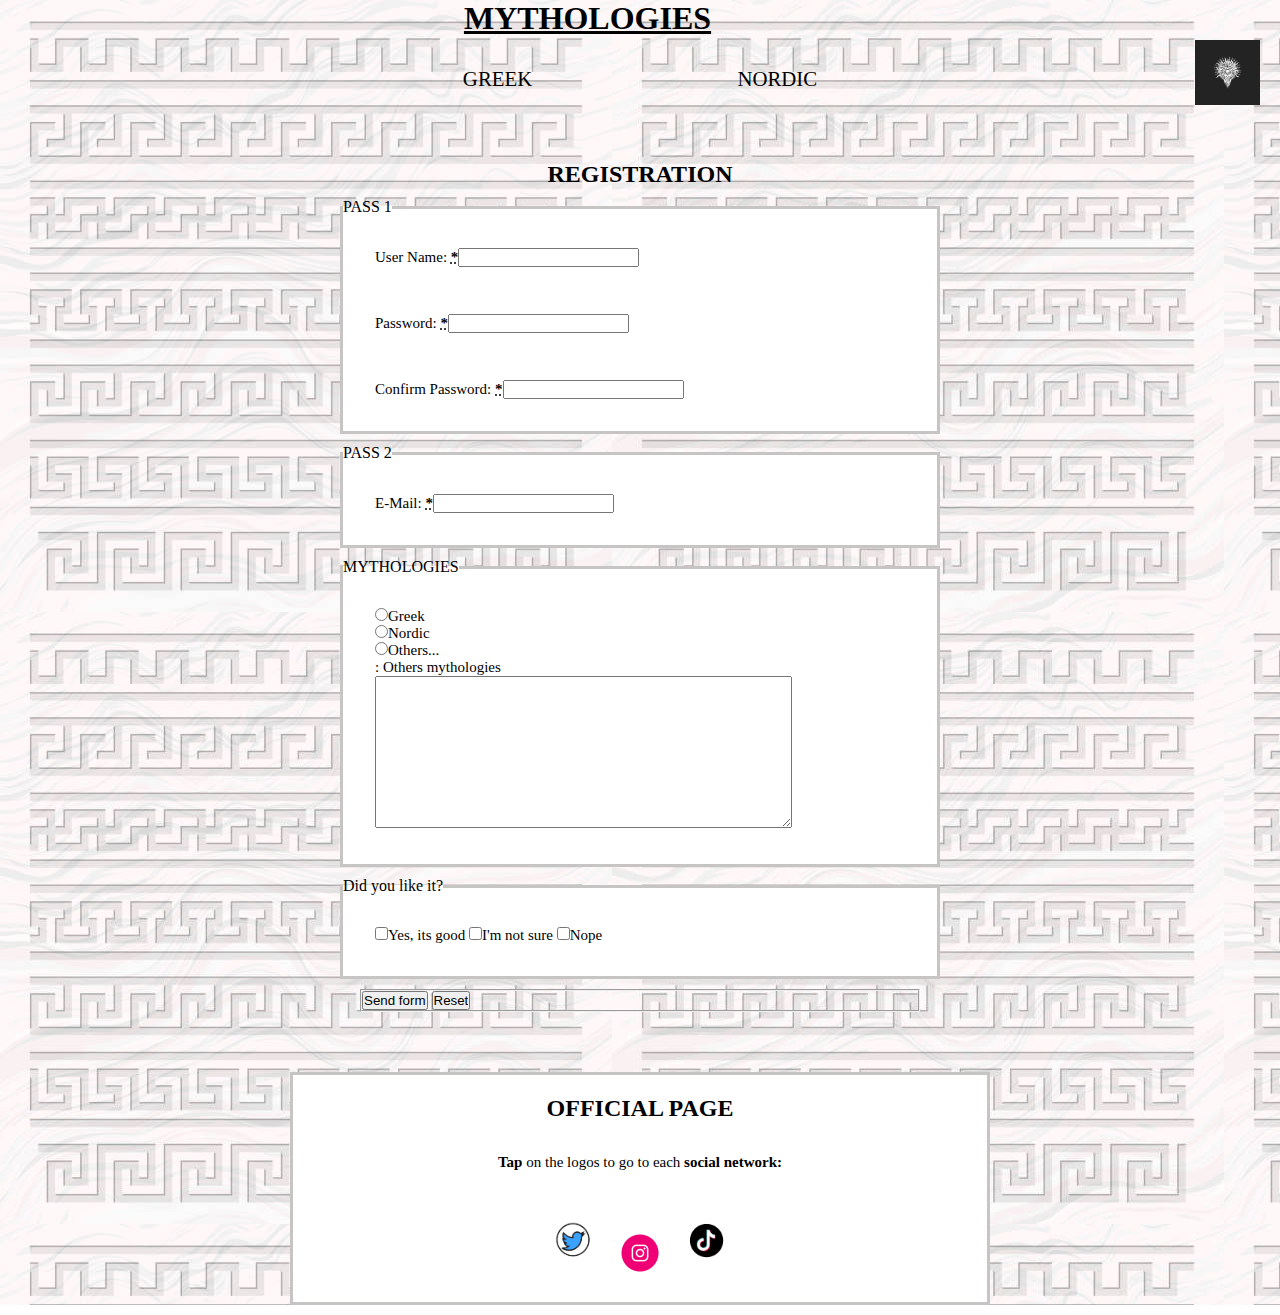
==== commit 1a1293b9: "final commit" ====
--- a/registration.html
+++ b/registration.html
@@ -12,7 +12,7 @@
         <img src="IMAGES/logo.jpg" class="logo">
 
         <header>
-            <h1><a href="index.html">MYTHOLOGIES</a></h1>
+            <h1><a href="index.html" class="coltitulos">MYTHOLOGIES</a></h1>
 
             <nav>
                 <ul>
@@ -73,10 +73,13 @@
         <footer class="fondoregistre">
             <h2><a>OFFICIAL PAGE</a></h2>
             <div>
-                <p>Tap on the logos to go to each social network:</p>
-                <a href="https://twitter.com/MythologiesEFR"><img src="IMAGES/1.webp" class="fotosTwiter"></a>
+                <p><a class="negritapalabras">Tap</a> on the logos to go to each <a class="negritapalabras">social
+                        network:</a></p>
+                        <a href="https://twitter.com/MythologiesEFR"><img src="IMAGES/1.webp" class="fotosTwitter"></a>
+
                 <a href="https://instagram.com/mythologiesefr"><img src="IMAGES/2.gif" class="fotosInsta"></a>
-            <a href="https://www.tiktok.com/@mythologiesefr?is_from_webapp=1&sender_device=pc"><img src="IMAGES/3.gif" class="fotosTwiter"></a>
+                <a href="https://www.tiktok.com/@mythologiesefr?is_from_webapp=1&sender_device=pc"><img
+                        src="IMAGES/3.gif" class="fotosTwitter"></a>
             </div>
 
         </footer>
--- a/CSS/style.css
+++ b/CSS/style.css
@@ -2,15 +2,13 @@
     margin: 0;
     padding: 0;
 }
+
 /*CLASES BASIQUES*/
-body{
-    font-family: 'Roboto', sans-serif;
-}
-
 p{
     padding: 15px;
     margin: 17px;
-    font-family: 'Anton', sans-serif;
+    font-size: 15px;
+    font-family: 'Bebas Neue';
 }
 
 article{
@@ -29,9 +27,10 @@
 
 footer{
     text-align: center;
-    margin: 30px 295px;
+    margin: 30px 290px;
     padding: 20px;
 }
+
 /*FINAL CLASES BASIQUES*/
 
 
@@ -40,11 +39,11 @@
 /*TITULS*/
 h1, h2{
     text-align: center;
-    font-family: 'Martian Mono', monospace;
+    font-family: 'Zen Dots';
 }
 
 h3{
-font-family: 'Markazi Text', serif;
+    font-family: 'Anton', sans-serif;
 }
 /*FINAL DELS TITULS*/
 
@@ -59,8 +58,8 @@
 nav {
     font-size: 1.3rem;
     text-align: center;
-    padding: .5em;
-    margin:  5px 320px;
+    padding: 10px;
+    margin:  20px 290px;
 }
 
 nav #fondonordic{
@@ -98,7 +97,7 @@
 
 .logo{
     float: right;
-    height: 80px;
+    height: 65px;
     margin: 40px 20px;
 }
 
@@ -114,7 +113,7 @@
     padding: 10px;
 }
 
-.fotosTwiter{
+.fotosTwitter{
     height: 75px;
 }
 
@@ -180,19 +179,26 @@
 }
 
 .fondogreek{
+    
     background-color: #fff;
     border-width: 3px;
     border-style: solid;
     border-color: rgb(145, 145, 145);
-
+}
+
+.fondoinicio{
+    background-color: #fff;
+    border-width: 3px;
+    border-style: solid;
+    border-color: rgb(145, 145, 145);
 }
 
 .fondoregistre{
     border-width: 3px;
     border-style: solid;
     border-color: rgb(199, 196, 196);
-    background-color: #fff;
-    margin: 10px 250px;
+    background-color: rgb(255, 255, 255);
+    margin: 10px 290px;
 }
 
 .bottons{
@@ -204,6 +210,9 @@
 
 
 /*TABLA DELS DEUS GREEKS*/
+table{
+    margin: 0px 150px;
+}
 table, th, td{
     text-align: center;
     border-collapse: collapse;
@@ -222,10 +231,6 @@
     background-color:#f02b5cb2;
 }
 
-table{
-    float: center;
-}
-
 .hellenicname{
     background-color: #e05947b2;
 }
@@ -233,4 +238,55 @@
 .attribution{
     background-color: #ff000088;
 }
-/*FINAL TABLA DELS DEUS GREEKS*/+/*FINAL TABLA DELS DEUS GREEKS*/
+
+
+
+
+/*TIPOS DE LETRA*/
+.coltitulos{
+    color: black;
+}
+
+.colpalabras{
+    color: rgb(255, 0, 0);
+    font-weight: bolder;
+
+}
+
+.collinks{
+    color: rgb(0, 140, 255);
+    font-weight: bolder;
+
+}
+
+.negritapalabras{
+    font-weight: bolder;
+
+}
+
+h3{
+    color: #E05847;
+}
+/*FINAL TIPOS DE LETRA*/
+
+
+
+/*AMPLIACION FOTOS/TEXTO*/
+footer a img:hover{
+    height: 90px;
+}
+
+article section h2:hover{
+    font-size: 30px;
+}
+
+article section p a:hover{
+    font-size: 17px
+}
+
+article section h3:hover{
+    font-size: 23px;
+    color: #a81057;
+}
+/*FINAL AMPLIACION FOTOS/TEXTO*/
